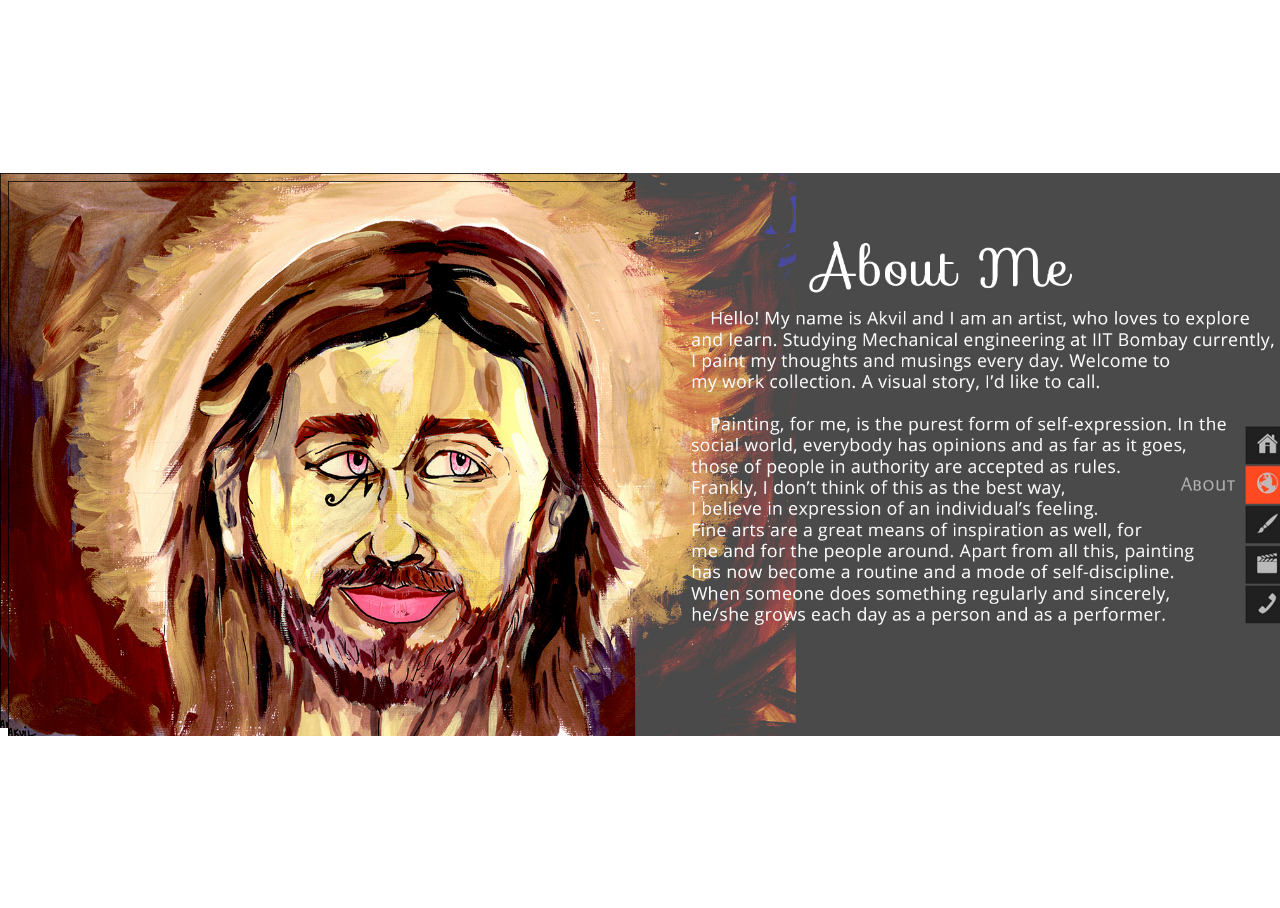
==== about.html @ d1aec36c "link" ====
<!doctype html>
<html lang="en">
  <head>
    <!-- Required meta tags -->
    <meta charset="utf-8">
    <meta name="viewport" content="width=device-width, initial-scale=1, shrink-to-fit=no">

    <link rel="stylesheet" href="https://stackpath.bootstrapcdn.com/bootstrap/4.1.2/css/bootstrap.min.css" integrity="sha384-Smlep5jCw/wG7hdkwQ/Z5nLIefveQRIY9nfy6xoR1uRYBtpZgI6339F5dgvm/e9B" crossorigin="anonymous">

    <style>
    html, body {
      background: url('./1 About.jpg') center center no-repeat;
      width: 100%;
      height: 100%;
      background-size: contain;
    }
    .container{
      width: 100%;
      height: 100%;
    }
    </style>

    <title>Akvil | About</title>
  </head>
<a href="painting.html">
  <body>


  


  </body>
      </a>
  </html>
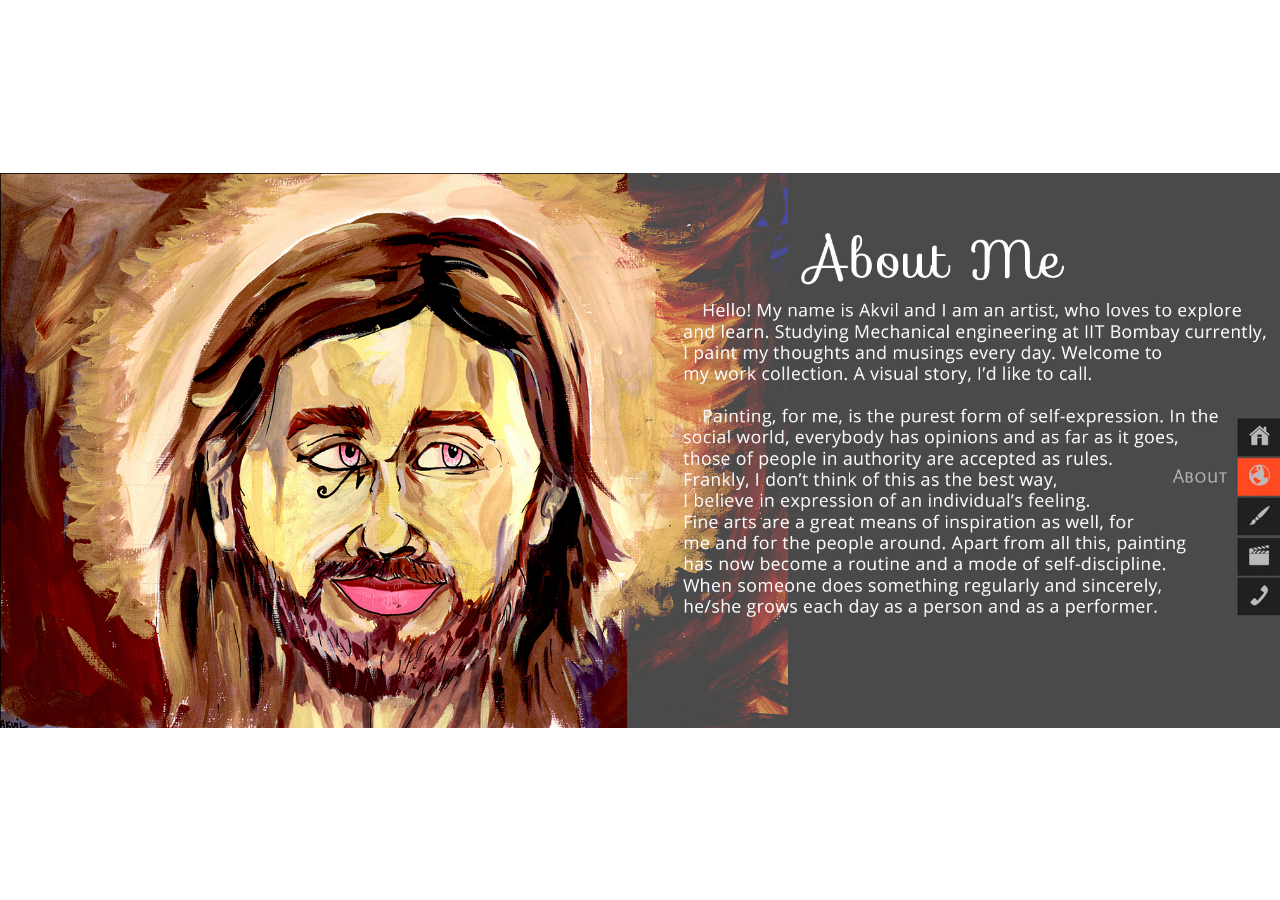
==== commit e0afe855: "b" ====
--- a/about.html
+++ b/about.html
@@ -5,10 +5,8 @@
     <meta charset="utf-8">
     <meta name="viewport" content="width=device-width, initial-scale=1, shrink-to-fit=no">
 
-    <link rel="stylesheet" href="https://stackpath.bootstrapcdn.com/bootstrap/4.1.2/css/bootstrap.min.css" integrity="sha384-Smlep5jCw/wG7hdkwQ/Z5nLIefveQRIY9nfy6xoR1uRYBtpZgI6339F5dgvm/e9B" crossorigin="anonymous">
-
     <style>
-    html, body {
+    html {
       background: url('./1 About.jpg') center center no-repeat;
       width: 100%;
       height: 100%;
@@ -22,13 +20,9 @@
 
     <title>Akvil | About</title>
   </head>
-<a href="painting.html">
-  <body>
-
-
-  
-
-
-  </body>
-      </a>
+  <a href="painting.html">
+    <body>
+      <div class="container"></div>
+    </body>
+  </a>
   </html>
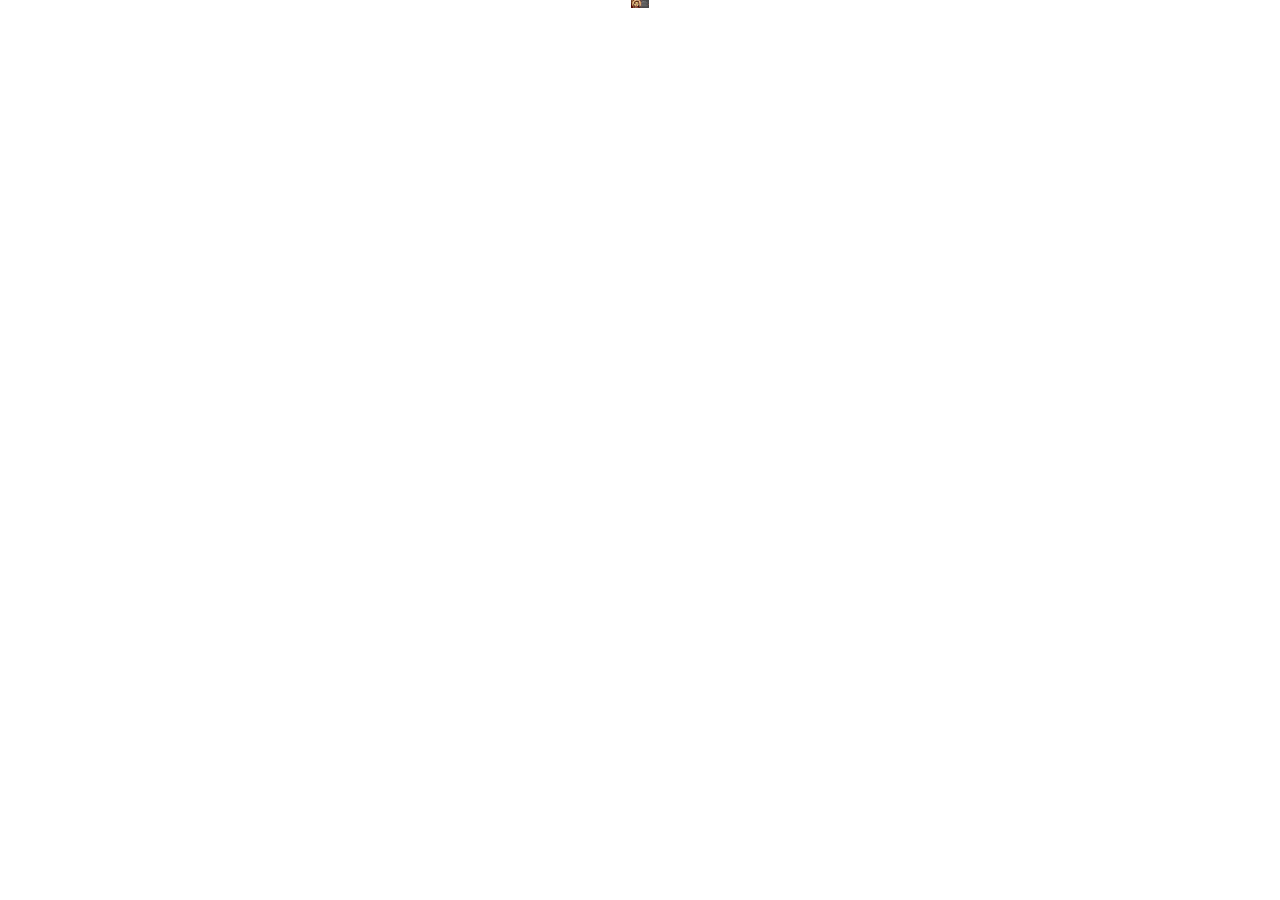
==== commit 70944ca8: "b" ====
--- a/about.html
+++ b/about.html
@@ -6,7 +6,7 @@
     <meta name="viewport" content="width=device-width, initial-scale=1, shrink-to-fit=no">
 
     <style>
-    html {
+    body {
       background: url('./1 About.jpg') center center no-repeat;
       width: 100%;
       height: 100%;
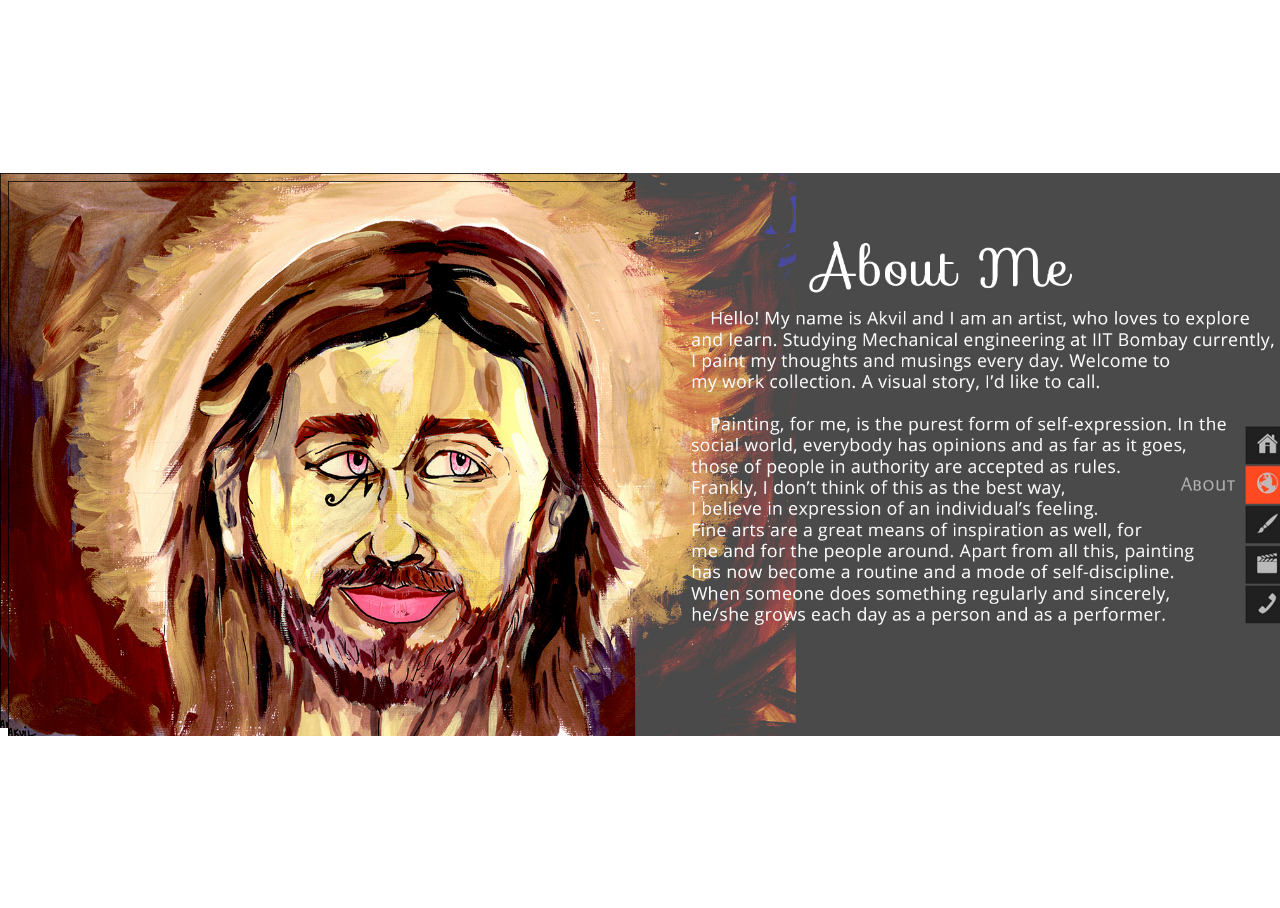
==== commit b87ac6c1: "a" ====
--- a/about.html
+++ b/about.html
@@ -6,7 +6,7 @@
     <meta name="viewport" content="width=device-width, initial-scale=1, shrink-to-fit=no">
 
     <style>
-    body {
+    html, body {
       background: url('./1 About.jpg') center center no-repeat;
       width: 100%;
       height: 100%;
@@ -20,9 +20,9 @@
 
     <title>Akvil | About</title>
   </head>
-  <a href="painting.html">
+<a href="painting.html">
     <body>
       <div class="container"></div>
     </body>
-  </a>
+</a>
   </html>
